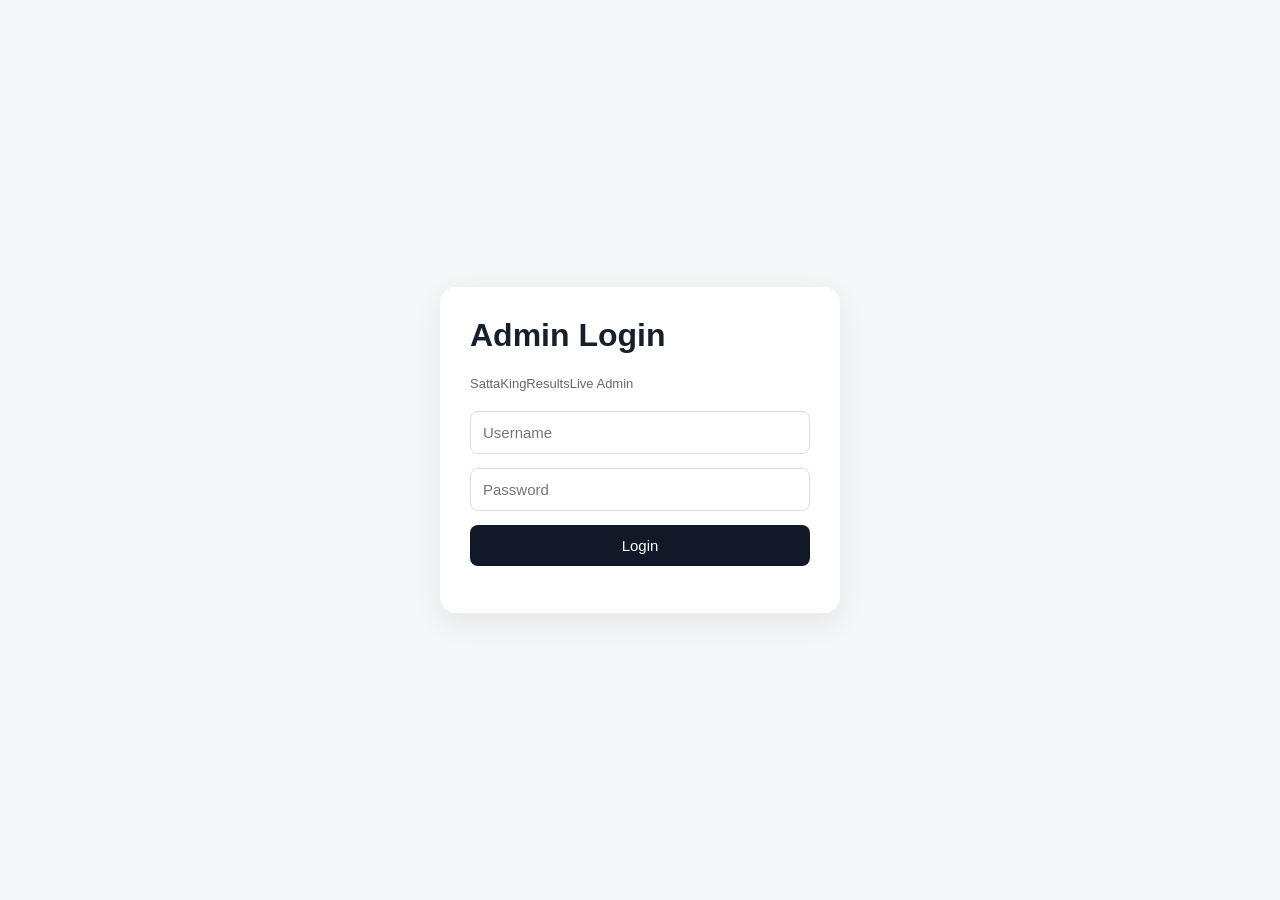
==== admin.html @ 5354a323 "Create admin.html" ====
<!doctype html>
<html lang="en">
<head>
<meta charset="utf-8">
<meta name="viewport" content="width=device-width,initial-scale=1">
<title>Admin Panel</title>

<style>
*{box-sizing:border-box}
body{
  margin:0;
  font-family:Arial,sans-serif;
  background:#f4f6f8;
  color:#17202a
}
.login{
  min-height:100vh;
  display:flex;
  align-items:center;
  justify-content:center;
  padding:20px
}
.box{
  background:white;
  width:100%;
  max-width:400px;
  padding:30px;
  border-radius:16px;
  box-shadow:0 10px 30px #0001
}
h1{margin-top:0}
input,select,button{
  width:100%;
  padding:12px;
  margin:7px 0;
  border:1px solid #ddd;
  border-radius:8px;
  font-size:15px
}
button{
  background:#111827;
  color:white;
  border:0;
  cursor:pointer
}
.error{color:#d00;margin-top:10px}
.dashboard{display:none}
header{
  background:#111827;
  color:white;
  padding:18px
}
.wrap{
  max-width:1100px;
  margin:auto;
  padding:20px
}
.card{
  background:white;
  padding:20px;
  border-radius:14px;
  margin-bottom:20px;
  box-shadow:0 3px 15px #0000000d
}
.grid{
  display:grid;
  grid-template-columns:repeat(auto-fit,minmax(180px,1fr));
  gap:10px
}
table{
  width:100%;
  border-collapse:collapse
}
th,td{
  padding:12px;
  border-bottom:1px solid #eee;
  text-align:left
}
.actions button{
  width:auto;
  padding:7px 12px;
  margin-right:5px
}
.logout{background:#dc2626}
.small{color:#666;font-size:13px}
</style>
</head>

<body>

<!-- LOGIN -->
<div class="login" id="loginPage">
  <div class="box">
    <h1>Admin Login</h1>
    <p class="small">SattaKingResultsLive Admin</p>

    <input id="username" placeholder="Username">
    <input id="password" type="password" placeholder="Password">

    <button onclick="login()">Login</button>

    <div class="error" id="error"></div>
  </div>
</div>

<!-- DASHBOARD -->
<div class="dashboard" id="dashboard">

<header>
  <div class="wrap">
    <strong>Admin Dashboard</strong>
  </div>
</header>

<div class="wrap">

  <div class="card">
    <h2>Add / Update Record</h2>

    <div class="grid">
      <input id="date" type="date">
      <input id="game" placeholder="Game name">
      <input id="opening" placeholder="Opening">
      <input id="closing" placeholder="Closing">

      <select id="status">
        <option value="Pending">Pending</option>
        <option value="Updated">Updated</option>
      </select>
    </div>

    <button onclick="saveRecord()">Save Record</button>
    <button onclick="clearForm()">Clear</button>
  </div>

  <div class="card">
    <h2>Records</h2>

    <div style="overflow:auto">
      <table>
        <thead>
          <tr>
            <th>Date</th>
            <th>Game</th>
            <th>Opening</th>
            <th>Closing</th>
            <th>Status</th>
            <th>Action</th>
          </tr>
        </thead>

        <tbody id="records"></tbody>
      </table>
    </div>
  </div>

  <div class="card">
    <button class="logout" onclick="logout()">Logout</button>
  </div>

</div>
</div>

<script>

let editIndex = -1;

/*
  DEMO LOGIN
  Username: admin
  Password: admin123

  Production website ke liye server-side authentication
  aur database zaroor use karein.
*/

function login(){

  const user = document.getElementById("username").value;
  const pass = document.getElementById("password").value;

  if(user === "admin" && pass === "admin123"){

    localStorage.setItem("adminLogin","yes");

    document.getElementById("loginPage").style.display="none";
    document.getElementById("dashboard").style.display="block";

    loadRecords();

  }else{

    document.getElementById("error").textContent =
      "Wrong username or password";

  }
}

function logout(){

  localStorage.removeItem("adminLogin");

  document.getElementById("dashboard").style.display="none";
  document.getElementById("loginPage").style.display="flex";

}

function getRecords(){

  return JSON.parse(localStorage.getItem("siteRecords") || "[]");

}

function saveRecords(data){

  localStorage.setItem("siteRecords",JSON.stringify(data));

}

function saveRecord(){

  const date =
    document.getElementById("date").value;

  const game =
    document.getElementById("game").value.trim();

  const opening =
    document.getElementById("opening").value.trim();

  const closing =
    document.getElementById("closing").value.trim();

  const status =
    document.getElementById("status").value;

  if(!date || !game){

    alert("Date and Game name required");
    return;

  }

  const data = getRecords();

  const record = {
    date,
    game,
    opening,
    closing,
    status
  };

  if(editIndex === -1){

    data.push(record);

  }else{

    data[editIndex] = record;
    editIndex = -1;

  }

  saveRecords(data);
  clearForm();
  loadRecords();

}

function loadRecords(){

  const data = getRecords();

  const tbody =
    document.getElementById("records");

  tbody.innerHTML="";

  if(data.length === 0){

    tbody.innerHTML =
      '<tr><td colspan="6">No records added yet.</td></tr>';

    return;

  }

  data.forEach((r,i)=>{

    const tr = document.createElement("tr");

    tr.innerHTML = `
      <td>${escapeHtml(r.date)}</td>
      <td>${escapeHtml(r.game)}</td>
      <td>${escapeHtml(r.opening || "--")}</td>
      <td>${escapeHtml(r.closing || "--")}</td>
      <td>${escapeHtml(r.status)}</td>
      <td class="actions">
        <button onclick="editRecord(${i})">Edit</button>
        <button onclick="deleteRecord(${i})">Delete</button>
      </td>
    `;

    tbody.appendChild(tr);

  });

}

function editRecord(i){

  const data = getRecords();
  const r = data[i];

  document.getElementById("date").value = r.date;
  document.getElementById("game").value =
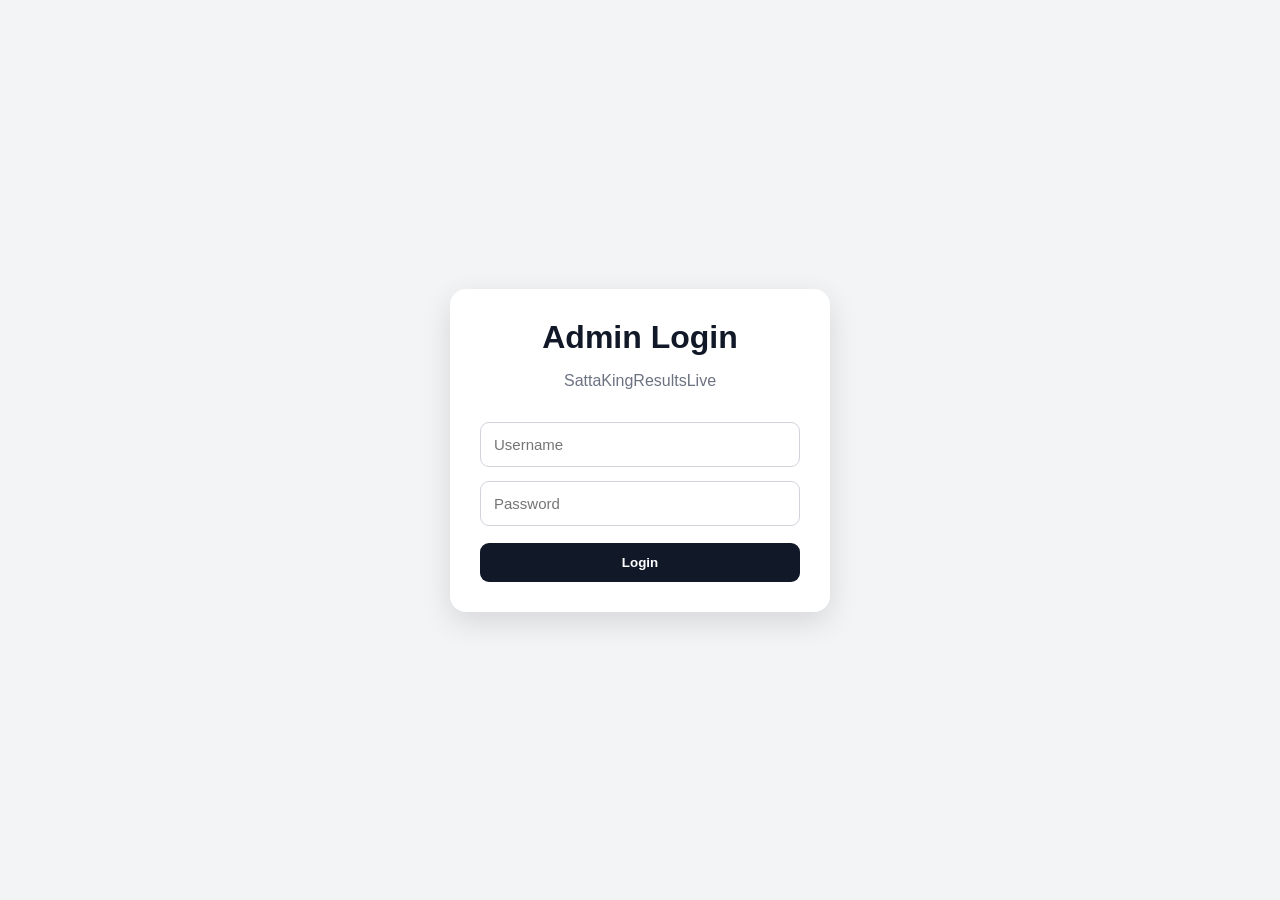
==== commit 2466aa61: "Update admin.html" ====
--- a/admin.html
+++ b/admin.html
@@ -1,144 +1,296 @@
-<!doctype html>
+<!DOCTYPE html>
 <html lang="en">
 <head>
-<meta charset="utf-8">
-<meta name="viewport" content="width=device-width,initial-scale=1">
+<meta charset="UTF-8">
+<meta name="viewport" content="width=device-width, initial-scale=1.0">
 <title>Admin Panel</title>
 
 <style>
 *{box-sizing:border-box}
+
 body{
   margin:0;
   font-family:Arial,sans-serif;
-  background:#f4f6f8;
-  color:#17202a
-}
+  background:#f3f4f6;
+  color:#111827;
+}
+
 .login{
   min-height:100vh;
   display:flex;
   align-items:center;
   justify-content:center;
-  padding:20px
-}
-.box{
-  background:white;
+  padding:20px;
+}
+
+.login-box{
   width:100%;
-  max-width:400px;
+  max-width:380px;
+  background:#fff;
   padding:30px;
   border-radius:16px;
-  box-shadow:0 10px 30px #0001
-}
-h1{margin-top:0}
-input,select,button{
+  box-shadow:0 10px 30px rgba(0,0,0,.12);
+}
+
+.login-box h1{
+  text-align:center;
+  margin:0 0 8px;
+}
+
+.login-box p{
+  text-align:center;
+  color:#6b7280;
+  margin-bottom:25px;
+}
+
+input,select{
   width:100%;
-  padding:12px;
+  padding:13px;
   margin:7px 0;
-  border:1px solid #ddd;
-  border-radius:8px;
-  font-size:15px
-}
+  border:1px solid #d1d5db;
+  border-radius:9px;
+  font-size:15px;
+}
+
 button{
+  border:0;
+  border-radius:9px;
+  padding:12px 18px;
   background:#111827;
   color:white;
-  border:0;
-  cursor:pointer
-}
-.error{color:#d00;margin-top:10px}
-.dashboard{display:none}
+  font-weight:bold;
+  cursor:pointer;
+}
+
+.login-btn{
+  width:100%;
+  margin-top:10px;
+}
+
+.error{
+  display:none;
+  color:#dc2626;
+  text-align:center;
+  margin-top:15px;
+}
+
+#dashboard{
+  display:none;
+}
+
 header{
   background:#111827;
   color:white;
-  padding:18px
-}
-.wrap{
+  padding:16px 20px;
+}
+
+.header{
   max-width:1100px;
   margin:auto;
-  padding:20px
-}
+  display:flex;
+  justify-content:space-between;
+  align-items:center;
+}
+
+.logout{
+  background:#dc2626;
+}
+
+.container{
+  max-width:1100px;
+  margin:auto;
+  padding:25px 20px;
+}
+
 .card{
   background:white;
   padding:20px;
-  border-radius:14px;
+  border-radius:15px;
   margin-bottom:20px;
-  box-shadow:0 3px 15px #0000000d
-}
-.grid{
-  display:grid;
-  grid-template-columns:repeat(auto-fit,minmax(180px,1fr));
-  gap:10px
-}
+  box-shadow:0 5px 20px rgba(0,0,0,.06);
+}
+
+.card h2{
+  margin-top:0;
+}
+
+.save{
+  width:100%;
+  margin-top:10px;
+}
+
+.message{
+  color:#15803d;
+  font-weight:bold;
+  margin-top:12px;
+}
+
+.table-box{
+  overflow-x:auto;
+}
+
 table{
   width:100%;
-  border-collapse:collapse
-}
+  min-width:700px;
+  border-collapse:collapse;
+}
+
 th,td{
   padding:12px;
-  border-bottom:1px solid #eee;
-  text-align:left
-}
-.actions button{
-  width:auto;
-  padding:7px 12px;
-  margin-right:5px
-}
-.logout{background:#dc2626}
-.small{color:#666;font-size:13px}
+  border-bottom:1px solid #e5e7eb;
+  text-align:left;
+}
+
+th{
+  background:#f9fafb;
+}
+
+.edit{
+  background:#2563eb;
+  padding:8px 12px;
+}
+
+.delete{
+  background:#dc2626;
+  padding:8px 12px;
+  margin-left:5px;
+}
+
+.empty{
+  text-align:center;
+  color:#6b7280;
+}
 </style>
 </head>
 
 <body>
 
-<!-- LOGIN -->
+<!-- LOGIN PAGE -->
+
 <div class="login" id="loginPage">
-  <div class="box">
+
+  <div class="login-box">
+
     <h1>Admin Login</h1>
-    <p class="small">SattaKingResultsLive Admin</p>
-
-    <input id="username" placeholder="Username">
-    <input id="password" type="password" placeholder="Password">
-
-    <button onclick="login()">Login</button>
-
-    <div class="error" id="error"></div>
+
+    <p>SattaKingResultsLive</p>
+
+    <input
+      id="username"
+      type="text"
+      placeholder="Username"
+    >
+
+    <input
+      id="password"
+      type="password"
+      placeholder="Password"
+    >
+
+    <button
+      class="login-btn"
+      type="button"
+      onclick="login()"
+    >
+      Login
+    </button>
+
+    <div id="error" class="error">
+      Wrong username or password
+    </div>
+
   </div>
+
 </div>
 
+
 <!-- DASHBOARD -->
-<div class="dashboard" id="dashboard">
+
+<div id="dashboard">
 
 <header>
-  <div class="wrap">
+
+  <div class="header">
+
     <strong>Admin Dashboard</strong>
+
+    <button
+      class="logout"
+      type="button"
+      onclick="logout()"
+    >
+      Logout
+    </button>
+
   </div>
+
 </header>
 
-<div class="wrap">
+
+<div class="container">
+
+  <!-- ADD RECORD -->
 
   <div class="card">
-    <h2>Add / Update Record</h2>
-
-    <div class="grid">
-      <input id="date" type="date">
-      <input id="game" placeholder="Game name">
-      <input id="opening" placeholder="Opening">
-      <input id="closing" placeholder="Closing">
-
-      <select id="status">
-        <option value="Pending">Pending</option>
-        <option value="Updated">Updated</option>
-      </select>
-    </div>
-
-    <button onclick="saveRecord()">Save Record</button>
-    <button onclick="clearForm()">Clear</button>
+
+    <h2>Add / Update Result</h2>
+
+    <input
+      id="date"
+      type="date"
+    >
+
+    <input
+      id="game"
+      type="text"
+      placeholder="Game Name"
+    >
+
+    <input
+      id="opening"
+      type="text"
+      placeholder="Opening"
+    >
+
+    <input
+      id="closing"
+      type="text"
+      placeholder="Closing"
+    >
+
+    <select id="status">
+
+      <option value="Pending">Pending</option>
+      <option value="Open">Open</option>
+      <option value="Closed">Closed</option>
+
+    </select>
+
+    <button
+      class="save"
+      type="button"
+      onclick="saveRecord()"
+    >
+      Save Result
+    </button>
+
+    <div id="message" class="message"></div>
+
   </div>
 
+
+  <!-- RECORDS -->
+
   <div class="card">
-    <h2>Records</h2>
-
-    <div style="overflow:auto">
+
+    <h2>All Records</h2>
+
+    <div class="table-box">
+
       <table>
+
         <thead>
+
           <tr>
             <th>Date</th>
             <th>Game</th>
@@ -147,171 +299,245 @@
             <th>Status</th>
             <th>Action</th>
           </tr>
+
         </thead>
 
-        <tbody id="records"></tbody>
+        <tbody id="records">
+
+        </tbody>
+
       </table>
+
     </div>
+
   </div>
 
-  <div class="card">
-    <button class="logout" onclick="logout()">Logout</button>
-  </div>
-
 </div>
+
 </div>
 
+
 <script>
 
-let editIndex = -1;
-
-/*
-  DEMO LOGIN
-  Username: admin
-  Password: admin123
-
-  Production website ke liye server-side authentication
-  aur database zaroor use karein.
-*/
+/* LOGIN */
 
 function login(){
 
-  const user = document.getElementById("username").value;
-  const pass = document.getElementById("password").value;
+  var user =
+    document.getElementById("username").value.trim();
+
+  var pass =
+    document.getElementById("password").value;
 
   if(user === "admin" && pass === "admin123"){
 
-    localStorage.setItem("adminLogin","yes");
-
-    document.getElementById("loginPage").style.display="none";
-    document.getElementById("dashboard").style.display="block";
-
-    loadRecords();
+    localStorage.setItem(
+      "adminLogin",
+      "true"
+    );
+
+    showDashboard();
 
   }else{
 
-    document.getElementById("error").textContent =
-      "Wrong username or password";
+    document.getElementById("error").style.display =
+      "block";
 
   }
-}
+
+}
+
+
+/* SHOW DASHBOARD */
+
+function showDashboard(){
+
+  document.getElementById("loginPage").style.display =
+    "none";
+
+  document.getElementById("dashboard").style.display =
+    "block";
+
+  loadRecords();
+
+}
+
+
+/* LOGOUT */
 
 function logout(){
 
   localStorage.removeItem("adminLogin");
 
-  document.getElementById("dashboard").style.display="none";
-  document.getElementById("loginPage").style.display="flex";
-
-}
-
-function getRecords(){
-
-  return JSON.parse(localStorage.getItem("siteRecords") || "[]");
-
-}
-
-function saveRecords(data){
-
-  localStorage.setItem("siteRecords",JSON.stringify(data));
-
-}
+  location.reload();
+
+}
+
+
+/* SAVE RECORD */
 
 function saveRecord(){
 
-  const date =
+  var date =
     document.getElementById("date").value;
 
-  const game =
+  var game =
     document.getElementById("game").value.trim();
 
-  const opening =
+  var opening =
     document.getElementById("opening").value.trim();
 
-  const closing =
+  var closing =
     document.getElementById("closing").value.trim();
 
-  const status =
+  var status =
     document.getElementById("status").value;
 
+
   if(!date || !game){
 
-    alert("Date and Game name required");
+    alert("Please enter Date and Game Name.");
+
     return;
 
   }
 
-  const data = getRecords();
-
-  const record = {
-    date,
-    game,
-    opening,
-    closing,
-    status
-  };
-
-  if(editIndex === -1){
-
-    data.push(record);
+
+  var records =
+    JSON.parse(
+      localStorage.getItem("records") || "[]"
+    );
+
+
+  records.push({
+
+    date:date,
+    game:game,
+    opening:opening,
+    closing:closing,
+    status:status
+
+  });
+
+
+  localStorage.setItem(
+    "records",
+    JSON.stringify(records)
+  );
+
+
+  document.getElementById("date").value="";
+  document.getElementById("game").value="";
+  document.getElementById("opening").value="";
+  document.getElementById("closing").value="";
+  document.getElementById("status").value="Pending";
+
+
+  document.getElementById("message").innerText =
+    "Result saved successfully.";
+
+  loadRecords();
+
+}
+
+
+/* LOAD RECORDS */
+
+function loadRecords(){
+
+  var records =
+    JSON.parse(
+      localStorage.getItem("records") || "[]"
+    );
+
+  var html="";
+
+
+  if(records.length === 0){
+
+    html =
+      '<tr><td colspan="6" class="empty">No records yet</td></tr>';
 
   }else{
 
-    data[editIndex] = record;
-    editIndex = -1;
+    records.forEach(function(r,index){
+
+      html +=
+      "<tr>" +
+
+      "<td>" + r.date + "</td>" +
+
+      "<td>" + r.game + "</td>" +
+
+      "<td>" + r.opening + "</td>" +
+
+      "<td>" + r.closing + "</td>" +
+
+      "<td>" + r.status + "</td>" +
+
+      "<td>" +
+
+      "<button class='delete' onclick='deleteRecord(" +
+      index +
+      ")'>Delete</button>" +
+
+      "</td>" +
+
+      "</tr>";
+
+    });
 
   }
 
-  saveRecords(data);
-  clearForm();
+
+  document.getElementById("records").innerHTML =
+    html;
+
+}
+
+
+/* DELETE */
+
+function deleteRecord(index){
+
+  if(!confirm("Delete this record?")){
+
+    return;
+
+  }
+
+
+  var records =
+    JSON.parse(
+      localStorage.getItem("records") || "[]"
+    );
+
+
+  records.splice(index,1);
+
+
+  localStorage.setItem(
+    "records",
+    JSON.stringify(records)
+  );
+
+
   loadRecords();
 
 }
 
-function loadRecords(){
-
-  const data = getRecords();
-
-  const tbody =
-    document.getElementById("records");
-
-  tbody.innerHTML="";
-
-  if(data.length === 0){
-
-    tbody.innerHTML =
-      '<tr><td colspan="6">No records added yet.</td></tr>';
-
-    return;
-
-  }
-
-  data.forEach((r,i)=>{
-
-    const tr = document.createElement("tr");
-
-    tr.innerHTML = `
-      <td>${escapeHtml(r.date)}</td>
-      <td>${escapeHtml(r.game)}</td>
-      <td>${escapeHtml(r.opening || "--")}</td>
-      <td>${escapeHtml(r.closing || "--")}</td>
-      <td>${escapeHtml(r.status)}</td>
-      <td class="actions">
-        <button onclick="editRecord(${i})">Edit</button>
-        <button onclick="deleteRecord(${i})">Delete</button>
-      </td>
-    `;
-
-    tbody.appendChild(tr);
-
-  });
-
-}
-
-function editRecord(i){
-
-  const data = getRecords();
-  const r = data[i];
-
-  document.getElementById("date").value = r.date;
-  document.getElementById("game").value =
+
+/* AUTO LOGIN */
+
+if(
+  localStorage.getItem("adminLogin") === "true"
+){
+
+  showDashboard();
+
+}
+
+</script>
+
+</body>
+</html>
